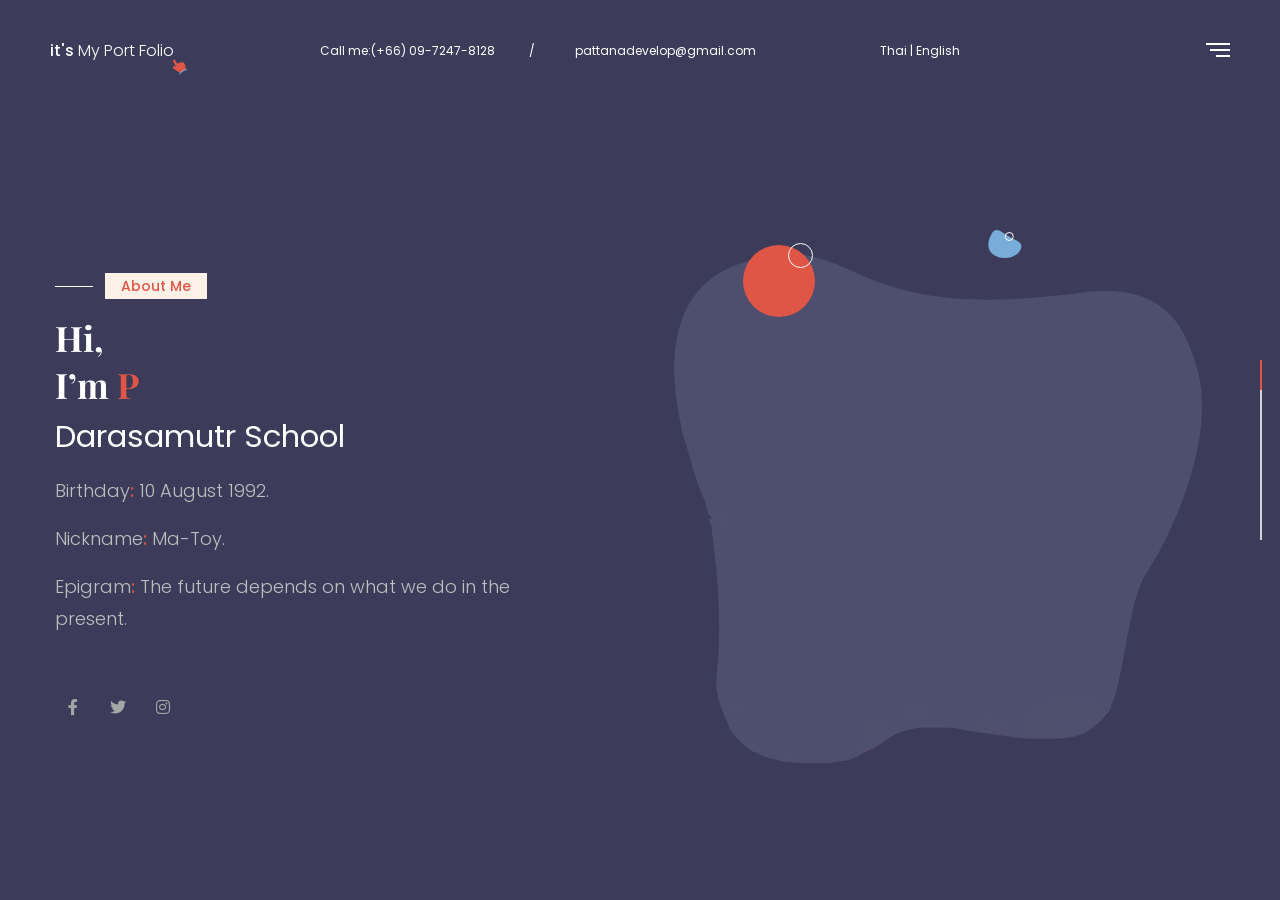
==== index-en.html @ cdcc582e "Add files via upload" ====
<!DOCTYPE html>
<html lang="en">

<head>
    <!--====== Required meta tags ======-->
    <meta charset="utf-8" />
    <meta http-equiv="x-ua-compatible" content="ie=edge" />
    <meta name="description" content="Port Folio, CV, Resume, Profiles, Portfolio" />
    <meta name="author" content="Mr.Pattana Boonthung">
    <meta name="viewport" content="width=device-width, initial-scale=1, shrink-to-fit=no" />

    <!--====== Title ======-->
    <title>It's Me - Port Folio || Home</title>
    <!--====== Favicon Icon ======-->
    <link rel="shortcut icon" href="assets/images/favicon.png" type="image/x-icon">
    <!--====== Google Fonts ======-->
    <link href="https://fonts.googleapis.com/css2?family=Playfair+Display:wght@700&family=Poppins:wght@300;400;500&display=swap" rel="stylesheet">
    <!--====== FontAwesome ======-->
    <link href="assets/css/fontawesome.5.9.0.min.css" rel="stylesheet">
    <!--====== Bootstrap ======-->
    <link href="assets/css/bootstrap-4.5.3.min.css" rel="stylesheet">
    <!--====== Spacing ======-->
    <link href="assets/css/spacing.min.css" rel="stylesheet">
    <!--====== PagePiling ======-->
    <link href="assets/css/jquery.pagepiling.css" rel="stylesheet">
    <!--====== Slick Slider ======-->
    <link href="assets/css/slick.min.css" rel="stylesheet">
    <!--====== Animate CSS ======-->
    <link href="assets/css/animate.min.css" rel="stylesheet">
    <!--====== Main css ======-->
    <link rel="stylesheet" href="assets/css/style.css">
    <!--====== Responsive css ======-->
    <link rel="stylesheet" href="assets/css/responsive.css">
</head>

<body class="body-piling dark-body">
    <div class="wrapper">
       
        <!-- Preloader -->
        <div class="preloader"></div>
        
        <header id="header" class="header">
            <div class="container-fluid">
                <div class="brand">
                    <a href="index-en.html" class="brand-name"><b>it's</b> My Port Folio</a>
                </div>

                <button class="nav-toggle-btn a-nav-toggle">
                    <span class="hamburger">
                        <span class="top-bun"></span>
                        <span class="meat"></span>
                        <span class="bottom-bun"></span>
                    </span>
                </button>
                <div class="hide-menu a-nav-toggle"></div>
                <div class="menu">
                    <div class="menu-lang">
                        <a href="index.html" class="menu-lang-item">TH.</a>
                        <a href="index-en.html" class="menu-lang-item active">ENG.</a>
                    
                    </div>
                    <div class="menu-main mt-100" id="accordion">
                        <ul id="menuMain">
                            <li data-menuanchor="About" class="active"><a href="#About">About</a></li>
                            <li data-menuanchor="Lifestyle"><a href="#Lifestyle">Lifestyle</a></li>
                            <li data-menuanchor="Skills"><a href="#Skills">Skills</a></li>
                            <li data-menuanchor="Resume"><a href="#Resume">Resume</a></li>
                            <li data-menuanchor="Portfolio"><a href="#Portfolio">Portfolio</a></li>
                            <!--<li data-menuanchor="Testimonials"><a href="#Testimonials">Testimonials</a></li>-->
                            <!--<li data-menuanchor="Weapons"><a href="#Weapons">Weapons</a></li>-->
                            <li data-menuanchor="Contact"><a href="#Contact">Contact</a></li>
                        </ul>
                    </div>
                    <div class="menu-ornament"></div>
                </div>
            </div>
        </header>
        <div id="content">
            <div class="a-pagepiling full-page">
                <div class="section pp-scrollable slide slide-about a-slide-typed" data-name="about">
                    <div class="slide-container">
                        <div class="container">
                            <div class="number-email-cv">
                                <ul class="number-email">
                                    <li>Call me:(+66) 09-7247-8128</li>
                                    <li>pattanadevelop@gmail.com</li>
                                </ul>
                                    <li><a href="index.html">Thai</a> | <a href="index-en.html">English</a></li>
                            </div>
                            <div class="row align-items-center">
                                <div class="col-lg-5">
                                    <div class="about-content pt-100 rpt-0 animate-element delay5 fadeInUp">
                                        <span class="sub-title mb-15 animate-element delay3 fadeInUp">About Me</span>
                                        <h2 class="slide-title animate-element delay5 fadeInUp">Hi,<br> I’m <span class="text-typed a-typed a-typed-about" data-text="Pattana Boonthung"></span></h2>
                                        <h3 class="animate-element delay7 fadeInUp">Darasamutr School</h3>
                                        <p class="animate-element delay8 fadeInUp">Birthday<b>:</b>  10 August 1992.</p>
                                        <p class="animate-element delay8 fadeInUp">Nickname<b>:</b>  Ma-Toy.</p>
                                        <p class="animate-element delay8 fadeInUp">Epigram<b>:</b>  The future depends on what we do in the present.</p>
                                        <div class="social-style-one mt-55 rmt-35 animate-element delay10 fadeInUp">
                                            <a href="https://www.facebook.com/sirachadevelop"><i class="fab fa-facebook-f"></i></a>
                                            <a href="https://www.twitter.com/sirachadevelop"><i class="fab fa-twitter"></i></a>
                                            <a href="https://www.instagram/sirachadevelop"><i class="fab fa-instagram"></i></a>
                                        </div>
                                    </div>
                                </div>
                                <div class="col-lg-7">
                                    <div class="about-image pt-100 rpt-50 text-lg-right">
                                        <div class="about-inner-images">
                                            <img class="animate-element delay7 fadeInUp" src="assets/images/about/about-me.png" alt="About">
                                            <img class="shape-one animate-element delay10 bounceIn" src="assets/images/about/shape-one-dark.png" alt="Shape">
                                            <img class="shape-two animate-element delay11 bounceIn" src="assets/images/about/shape-two-dark.png" alt="Shape">
                                        </div>
                                    </div>
                                </div>
                            </div>
                        </div>
                    </div>
                </div>
                <div class="section pp-scrollable slide slide-services slide-light slide-services a-slide-typed" data-name="services">
                    <div class="slide-container">
                        <div class="container">
                            <div class="row align-items-center">
                                <div class="col-lg-7">
                                    <div class="service-image animate-element delay4 fadeInUp">
                                        <span class="sub-title mb-75">Lifestyle</span>
                                        <div class="service-inner-images">
                                            <img src="assets/images/lifestyle/lifestyle-me.png" alt="Service">
                                            <img class="shape-one animate-element delay6 bounceIn" src="assets/images/lifestyle/shape-one-dark.png" alt="shape">
                                            <img class="shape-two animate-element delay8 bounceIn" src="assets/images/lifestyle/shape-two-dark.png" alt="shape">
                                        </div>
                                    </div>
                                </div>
                                <div class="col-lg-5">
                                    <div class="service-content pt-100 rpt-55 animate-element delay5 fadeInUp">
                                        <div class="section-title mb-25">
                                            <h2 class="slide-title animate-element delay5 fadeInUp">What <span class="text-typed a-typed a-typed-services" data-text="Hobby"></span> provide to my life in here.</h2>
                                        </div>
                                        <p class="animate-element delay6 fadeInUp">Favorite hobby to do on a daily basis, My Life Styles <b>simplicities.</b></p>
                                        <div class="our-services animate-element delay8 fadeInUp">
                                            <div class="service-item">
                                                <div class="icon">
                                                    <img src="assets/images/lifestyle/service-icon1.png" alt="Icon">
                                                </div>
                                                <h4>Music</h4>
                                            </div>
                                            <div class="service-item">
                                                <div class="icon">
                                                    <img src="assets/images/lifestyle/service-icon2.png" alt="Icon">
                                                </div>
                                                <h4>Facebook</h4>
                                            </div>
                                            <div class="service-item">
                                                <div class="icon">
                                                    <img src="assets/images/lifestyle/service-icon3.png" alt="Icon">
                                                </div>
                                                <h4>Youtube</h4>
                                            </div>
                                            <div class="service-item">
                                                <div class="icon">
                                                    <img src="assets/images/lifestyle/service-icon4.png" alt="Icon">
                                                </div>
                                                <h4>Swimming</h4>
                                            </div>
                                        </div>
                                    </div>
                                </div>
                            </div>
                        </div>
                    </div>
                </div>
                <div class="section pp-scrollable slide slide-skills a-slide-typed" data-name="skills">
                    <div class="slide-container">
                        <div class="container">
                           <div class="row align-items-center">
                                <div class="col-lg-5">
                                    <div class="skill-content animate-element delay5 fadeInUp">
                                        <div class="section-title mb-25">
                                            <span class="sub-title mb-45">Skills</span>
                                            <h2 class="slide-title animate-element delay5 fadeInUp">i am good at fit with few <span class="text-typed a-typed a-typed-skills" data-text="skills."></span></h2>
                                        </div>
                                        <p class="animate-element delay6 fadeInUp">All have good skills to make sure satisfied their clints, I am also specialised few <b>skills.</b></p>
                                        <div class="bar-list a-progressbar pt-5 animate-element delay9 fadeInUp">
                                            <div class="bar-item">
                                                <div class="row">
                                                    <div class="col bar-item-title">English Language</div>
                                                    <div class="col-auto text-right bar-item-value">78%</div>
                                                </div>
                                                <div class="progress">
                                                    <div class="progress-bar" role="progressbar" aria-valuenow="78" aria-valuemin="0" aria-valuemax="100"></div>
                                                </div>
                                            </div>
                                            <div class="bar-item">
                                                <div class="row">
                                                    <div class="col bar-item-title">Chinese Language</div>
                                                    <div class="col-auto text-right bar-item-value">95%</div>
                                                </div>
                                                <div class="progress">
                                                    <div class="progress-bar" role="progressbar" aria-valuenow="95" aria-valuemin="0" aria-valuemax="100"></div>
                                                </div>
                                            </div>
                                            <div class="bar-item">
                                                <div class="row">
                                                    <div class="col bar-item-title">Art & illustration</div>
                                                    <div class="col-auto text-right bar-item-value">65%</div>
                                                </div>
                                                <div class="progress">
                                                    <div class="progress-bar" role="progressbar" aria-valuenow="65" aria-valuemin="0" aria-valuemax="100"></div>
                                                </div>
                                            </div>
                                            <div class="bar-item">
                                                <div class="row">
                                                    <div class="col bar-item-title">Programing</div>
                                                    <div class="col-auto text-right bar-item-value">85%</div>
                                                </div>
                                                <div class="progress">
                                                    <div class="progress-bar" role="progressbar" aria-valuenow="85" aria-valuemin="0" aria-valuemax="100"></div>
                                                </div>
                                            </div>
                                        </div>
                                    </div>
                                </div>
                                <div class="col-lg-7">
                                    <div class="skill-image pt-55 text-lg-right animate-element delay4 fadeInUp">
                                        <div class="skill-images-inner">
                                            <img src="assets/images/skills/skills-me.png" alt="Skills">
                                            <img class="shape-one animate-element delay6 bounceIn" src="assets/images/skills/shape-one.png" alt="shape">
                                            <img class="shape-two animate-element delay8 bounceIn" src="assets/images/skills/shape-two-dark.png" alt="shape">
                                        </div>
                                    </div>
                                </div>
                            </div>
                        </div>
                    </div>
                </div>
                <div class="section pp-scrollable slide slide-resume slide-light">
                    <div class="slide-container">
                        <div class="container">
                           <div class="row align-items-center">
                                <div class="col-lg-6">
                                    <div class="educations rmb-55">
                                        <div class="section-title mb-45 animate-element delay2 fadeInUp">
                                            <span class="sub-title mb-45">qualification</span>
                                            <h2 class="slide-title animate-element delay5 fadeInUp">my education</h2>
                                        </div>
                                        <div class="edu-experi-wrap">
                                            <div class="edu-experi-item animate-element delay5 fadeInUp">
                                                <span class="years">2019-2022</span>
                                                <div class="vacancy-content">
                                                    <span class="title">Secondary School</span>
                                                    <h4 class="subject">English-Chinese Program</h4>
                                                    <h6 class="institution">Darasamutr School</h6>
                                                    <p>English communication, coversation, Gramma,  Chinese communication, Speaking.</p>
                                                </div>
                                            </div>
                                            <div class="edu-experi-item animate-element delay8 fadeInUp">
                                                <span class="years">2016-2019</span>
                                                <div class="vacancy-content">
                                                    <span class="title">Secondary School</span>
                                                    <h4 class="subject">Math-Science Program</h4>
                                                    <h6 class="institution">Darasamutr School</h6>
                                                    <p>Mathemetics Calculus, geometry, Probabilities, Physical science and biological sciences.</p>
                                                </div>
                                            </div>
                                        </div>
                                    </div>
                                </div>
                                <div class="col-lg-6">
                                    <div class="experiecnes">
                                        <div class="section-title mb-45 animate-element delay4 fadeInUp">
                                            <span class="sub-title mb-45">qualification</span>
                                            <h2 class="slide-title animate-element delay5 fadeInUp">My Education</h2>
                                        </div>
                                        <div class="edu-experi-wrap">
                                            <div class="edu-experi-item beahance animate-element delay7 fadeInUp">
                                                <span class="years">2013-2016</span>
                                                <div class="vacancy-content">
                                                    <span class="title">Kingdergarten School</span>
                                                    <h4 class="subject">Darasamutr School</h4>
                                                    <p>Life Skills Studies, Self Help, Learning and Speaking, Basic Communication, Number counting, Color classification, Balance, Basic Languages.</p>
                                                </div>
                                            </div>
                                            <div class="edu-experi-item dribbble animate-element delay10 fadeInUp">
                                                <span class="years">2010-2013</span>
                                                <div class="vacancy-content">
                                                    <span class="title">Primary School</span>
                                                    <h4 class="subject">Darasamutr School</h4>
                                                    <p>Listing, Speaking, Reading, Writing, Spelling Thai and English, Learning Forign Languages, Science, Mathematics,Social behavier.</p>
                                                </div>
                                            </div>
                                        </div>
                                    </div>
                                </div>
                            </div>
                        </div>
                    </div>
                </div>
                <div class="section pp-scrollable slide slide-portfolio a-slide-typed" data-name="portfolio">
                    <div class="slide-container">
                        <div class="container">
                           <div class="row align-items-center justify-content-between mb-25">
                                <div class="col-xl-5 col-lg-6">
                                    <div class="portfolio-content">
                                        <div class="section-title mb-35">
                                            <span class="sub-title mb-45 animate-element delay5 fadeInUp">Portfolio</span>
                                            <h2 class="slide-title animate-element delay6 fadeInUp">Some of my Creative <span class="text-typed a-typed a-typed-portfolio" data-text="acitivities."></span></h2>
                                        </div>
                                        <p class="animate-element delay7 fadeInUp">I have been Activities, training, seminars, and i have complted lot's of project <b>and much more.</b></p>
                                        <!--<a href="blog.html" class="read-more mt-45 rmt-25 animate-element delay8 fadeInUp">Explore More <i class="fas fa-long-arrow-alt-right"></i></a>-->
                                    </div>
                                </div>
                                <!--<div class="col-xl-5 col-lg-6">
                                    <div class="counter-wrap rmb-15 animate-element delay9 fadeInUp">
                                        <div class="success-box">
                                            <span class="count-text lass-than-ten" data-speed="3000" data-stop="7">0</span>
                                            <h6>Years of Experience</h6>
                                        </div>
                                        <div class="success-box">
                                            <span class="count-text plus" data-speed="3000" data-stop="120">0</span>
                                            <h6>Satisfied Clients</h6>
                                        </div>
                                    </div>
                                </div>-->
                            </div>
                            <div class="portfolio-wrap">
                                <div class="portfolio-item animate-element delay11 fadeInUp">
                                    <img src="assets/images/portfolio/portfolio_1.png" alt="Portfolio">
                                </div>
                                <div class="portfolio-item animate-element delay13 fadeInUp">
                                    <img src="assets/images/portfolio/portfolio_2.png" alt="Portfolio">
                                </div>
                                <div class="portfolio-item">
                                    <img src="assets/images/portfolio/portfolio_3.png" alt="Portfolio">
                                </div>
                                <div class="portfolio-item">
                                    <img src="assets/images/portfolio/portfolio_4.png" alt="Portfolio">
                                </div>
                            </div>
                        </div>
                    </div>
                </div>
                <!--<div class="section pp-scrollable slide slide-testimonials slide-light a-slide-typed" data-name="testimonials">
                    <div class="slide-container">
                        <div class="container">
                            <div class="row align-items-end">
                                <div class="col-lg-6">
                                    <div class="testimonial-left-image rmb-75 animate-element delay5 fadeInUp">
                                        <img src="assets/images/testimonials/testimonial-dark.png" alt="testimonials">
                                        <img class="shape-one animate-element delay8 bounceIn" src="assets/images/testimonials/shape-one-dark.png" alt="shape">
                                        <img class="shape-two animate-element delay5 zoomInLeft" src="assets/images/testimonials/shape-two.png" alt="shape">
                                    </div>
                                </div>
                                <div class="col-lg-6">
                                    <div class="testimonials-content ml-lg-auto rel">
                                        <div class="section-title mb-35">
                                            <span class="sub-title mb-45 animate-element delay6 fadeInUp">Testimonial</span>
                                            <h2 class="slide-title animate-element delay7 fadeInUp">What my happy <span class="text-typed a-typed a-typed-testimonials" data-text="client"></span> saying their services.</h2>
                                            <p class="animate-element delay7 fadeInUp">As a designer I have been working few years in this sector, and i have complted lot's of project <b><a href="#">see here.</a></b></p>
                                        </div>
                                        <div class="animate-element delay9 fadeInUp">
                                            <p>Really they guy is amazing , he saved my times and properly have completed my requirment with great effort. I appreciate to him for web & app design, he is good at fit.</p>
                                        
                                        </div>
                                        
                                    </div>
                                </div>
                            </div>
                        </div>
                    </div>
                </div> -->
                <!--<div class="section pp-scrollable slide slide-weapons a-slide-typed" data-name="weapons">
                    <div class="slide-container">
                        <div class="container">
                           <div class="row align-items-center">
                                <div class="col-lg-6">
                                    <div class="weapons-content rmb-75 animate-element delay5 fadeInUp">
                                        <div class="section-title mb-35">
                                            <span class="sub-title mb-45">Weapons</span>
                                            <h2 class="slide-title animate-element delay5 fadeInUp">My <span class="text-typed a-typed a-typed-weapons" data-text="favorite tools"></span> which i Used Everyday in my life.</h2>
                                        </div>
                                        <p class="animate-element delay6 fadeInUp">I always loved those software that I use in my work, because I am very good at these, these are the main tools of my design  career those are help me for make sure my Clients satisfication.</p>
                                        <a href="#About" class="read-more mt-15 animate-element delay8 fadeInUp">Lets See My Work Process <i class="fas fa-long-arrow-alt-right"></i></a>
                                    </div>
                                </div>
                                <div class="col-lg-6">
                                    <div class="weapons-images">
                                        <div class="weapons-item one animate-element delay11 bounceIn">
                                            <img src="assets/images/weapons/figma.png" alt="Figma">
                                        </div>
                                        <div class="weapons-item two animate-element delay5 fadeInDown">
                                            <img src="assets/images/weapons/xd.png" alt="XD">
                                        </div>
                                        <div class="weapons-item three animate-element delay6 fadeInUp">
                                            <img src="assets/images/weapons/linkedin.png" alt="linkedin">
                                        </div>
                                        <div class="weapons-item four animate-element delay7 fadeInLeft">
                                            <img src="assets/images/weapons/sketch.png" alt="sketch">
                                        </div>
                                        <div class="weapons-item five animate-element delay8 fadeInRight">
                                            <img src="assets/images/weapons/google.png" alt="google">
                                        </div>
                                        <div class="weapons-item six animate-element delay9 fadeInLeft">
                                            <img src="assets/images/weapons/dribbble.png" alt="dribbble">
                                        </div>
                                        <div class="weapons-item seven animate-element delay10 fadeInUp">
                                            <img src="assets/images/weapons/skype.png" alt="skype">
                                        </div>
                                        <div class="weapons-item eight animate-element delay5 fadeInRight">
                                            <img src="assets/images/weapons/slack.png" alt="slack">
                                        <div class="weapons-item eight animate-element delay6 fadeInRight">
                                            <img src="assets/images/weapons/psd.jpg" alt="slack">
                                        </div>
                                    </div>
                                </div>
                            </div>
                        </div>
                    </div>
                </div>-->
                <div class="section pp-scrollable slide slide-contact slide-light">
                    <div class="slide-container">
                        <div class="container">
                           <!--<div class="contact-wrap mb-185 rmb-95">
                               <div class="row align-items-end">
                                    <div class="col-lg-7">
                                        <div class="contact-content">
                                            <div class="section-title mb-55">
                                               <span class="sub-title mb-55 animate-element delay5 fadeInUp">contact me</span>
                                                <h2 class="slide-title animate-element delay6 fadeInUp">Estimate your project? Let me know here.</h2>
                                            </div>
                                            <form action="#" class="contact-form animate-element delay8 fadeInUp">
                                                <div class="form-group">
                                                    <input type="text" id="name" name="name" class="form-control" placeholder="What's your name?" required>
                                                </div>
                                                <div class="form-group">
                                                    <input type="email" id="email" name="email" class="form-control" placeholder="Your email" required>
                                                </div>
                                                <div class="form-group">
                                                    <textarea name="message" id="message" rows="1" class="form-control" placeholder="Tell me about your project" required></textarea>
                                                </div>
                                                <button type="submit"><i class="fas fa-paper-plane"></i></button>
                                            </form>
                                        </div>
                                    </div>
                                    <div class="col-lg-5">
                                        <div class="contact-image animate-element text-center delay7 fadeInLeft">
                                            <img src="assets/images/contact/contact.png" alt="Contact">
                                        </div>
                                    </div>
                                </div>
                           </div>-->
                           <div class="footer-contact text-center mb-35">
                               <div class="section-title mb-30 animate-element delay8 fadeInUp">
                                   <h2>Stay Connected</h2>
                               </div>
                               <span class="country list-inline-item animate-element delay9 fadeInUp">Si Racha, Chonburi</span>
                               <h3 class="animate-element delay6 fadeInUp">pattanadevelop@gmail.com</h3>
                               <h4 class="number list-inline-item animate-element delay10 fadeInUp">(+66) 09-7247-8128</h4>
                               <!--<div class="social-style-two mt-25 animate-element delay11 fadeInUp">
                                    <a href="#"><img src="assets/images/contact/social-dribbble.png" alt="Social"></a>
                                    <a href="#"><img src="assets/images/contact/social-behance.png" alt="Social"></a>
                                    <a href="#"><img src="assets/images/contact/social-instagram.png" alt="Social"></a>
                                </div>-->
                           </div>
                        </div>
                        <div class="footer-bottom-girl animate-element delay12 zoomIn">
                           <img src="assets/images/contact/contact.png" alt="Footer Contact">
                       </div>
                        <div class="footer-bottom-shape">
                            <img src="assets/images/contact/footer-bottom-shape.png" alt="Shape">
                        </div>
                    </div>
                </div>
            </div>
        </div>
        <div class="container-fliuid">
            <div class="progress-nav">
                <ul id="menu">
                    <li data-menuanchor="About" class="active"></li>
                    <li data-menuanchor="Lifestyle"></li>
                    <li data-menuanchor="Skills"></li>
                    <li data-menuanchor="Resume"></li>
                    <li data-menuanchor="Portfolio"></li>
                    <!--<li data-menuanchor="Testimonials"></li>-->
                    <!--<li data-menuanchor="Weapons"></li>-->
                    <li data-menuanchor="Contact"></li>
                </ul>
            </div>
        </div>
    </div>
    
    <!--====== Jquery ======-->
    <script src="assets/js/jquery-3.6.0.min.js"></script>
    <!--====== Bootstrap ======-->
    <script src="assets/js/bootstrap.4.5.3.min.js"></script>
    <!--====== PagePiling ======-->
    <script src="assets/js/jquery.pagepiling.min.js"></script>
    <!--====== Jquery Viewport ======-->
    <script src="assets/js/jquery.viewport.js"></script>
    <!--====== SmoothScroll ======-->
    <script src="assets/js/smoothscroll.js"></script>
    <!--====== Popper ======-->
    <script src="assets/js/popper.min.js"></script>
    <!--====== Slick Slider ======-->
    <script src="assets/js/slick.min.js"></script>
    <!--====== Typed ======-->
    <script src="assets/js/typed.min.js"></script>
    <!--====== Main JS ======-->
    <script src="assets/js/script.js"></script>
</body>

</html>
---- assets/css/spacing.min.css ----
/****************************************************** */
/****************  Padding Margin Spacing ************* */
/****************************************************** */
.p-5{padding:5px!important}.p-10{padding:10px}.p-15{padding:15px}.p-20{padding:20px}.p-25{padding:25px}.p-30{padding:30px}.p-35{padding:35px}.p-40{padding:40px}.p-45{padding:45px}.p-50{padding:50px}.p-55{padding:55px}.p-60{padding:60px}.p-65{padding:65px}.p-70{padding:70px}.p-75{padding:75px}.p-80{padding:80px}.p-85{padding:85px}.p-90{padding:90px}.p-95{padding:95px}.p-100{padding:100px}.p-105{padding:105px}.p-110{padding:110px}.p-115{padding:115px}.p-120{padding:120px}.p-125{padding:125px}.p-130{padding:130px}.p-135{padding:135px}.p-140{padding:140px}.p-145{padding:145px}.p-150{padding:150px}.p-155{padding:155px}.p-160{padding:160px}.p-165{padding:165px}.p-170{padding:170px}.p-175{padding:175px}.p-180{padding:180px}.p-185{padding:185px}.p-190{padding:190px}.p-195{padding:195px}.p-200{padding:200px}.p-205{padding:205px}.p-210{padding:210px}.p-215{padding:215px}.p-220{padding:220px}.p-225{padding:225px}.p-230{padding:230px}.p-235{padding:235px}.p-240{padding:240px}.p-245{padding:245px}.p-250{padding:250px}.pt-5,.py-5{padding-top:5px!important}.pt-10,.py-10{padding-top:10px}.pt-15,.py-15{padding-top:15px}.pt-20,.py-20{padding-top:20px}.pt-25,.py-25{padding-top:25px}.pt-30,.py-30{padding-top:30px}.pt-35,.py-35{padding-top:35px}.pt-40,.py-40{padding-top:40px}.pt-45,.py-45{padding-top:45px}.pt-50,.py-50{padding-top:50px}.pt-55,.py-55{padding-top:55px}.pt-60,.py-60{padding-top:60px}.pt-65,.py-65{padding-top:65px}.pt-70,.py-70{padding-top:70px}.pt-75,.py-75{padding-top:75px}.pt-80,.py-80{padding-top:80px}.pt-85,.py-85{padding-top:85px}.pt-90,.py-90{padding-top:90px}.pt-95,.py-95{padding-top:95px}.pt-100,.py-100{padding-top:100px}.pt-105,.py-105{padding-top:105px}.pt-110,.py-110{padding-top:110px}.pt-115,.py-115{padding-top:115px}.pt-120,.py-120{padding-top:120px}.pt-125,.py-125{padding-top:125px}.pt-130,.py-130{padding-top:130px}.pt-135,.py-135{padding-top:135px}.pt-140,.py-140{padding-top:140px}.pt-145,.py-145{padding-top:145px}.pt-150,.py-150{padding-top:150px}.pt-155,.py-155{padding-top:155px}.pt-160,.py-160{padding-top:160px}.pt-165,.py-165{padding-top:165px}.pt-170,.py-170{padding-top:170px}.pt-175,.py-175{padding-top:175px}.pt-180,.py-180{padding-top:180px}.pt-185,.py-185{padding-top:185px}.pt-190,.py-190{padding-top:190px}.pt-195,.py-195{padding-top:195px}.pt-200,.py-200{padding-top:200px}.pt-205,.py-205{padding-top:205px}.pt-210,.py-210{padding-top:210px}.pt-215,.py-215{padding-top:215px}.pt-220,.py-220{padding-top:220px}.pt-225,.py-225{padding-top:225px}.pt-230,.py-230{padding-top:230px}.pt-235,.py-235{padding-top:235px}.pt-240,.py-240{padding-top:240px}.pt-245,.py-245{padding-top:245px}.pt-250,.py-250{padding-top:250px}.pb-5,.py-5{padding-bottom:5px!important}.pb-10,.py-10{padding-bottom:10px}.pb-15,.py-15{padding-bottom:15px}.pb-20,.py-20{padding-bottom:20px}.pb-25,.py-25{padding-bottom:25px}.pb-30,.py-30{padding-bottom:30px}.pb-35,.py-35{padding-bottom:35px}.pb-40,.py-40{padding-bottom:40px}.pb-45,.py-45{padding-bottom:45px}.pb-50,.py-50{padding-bottom:50px}.pb-55,.py-55{padding-bottom:55px}.pb-60,.py-60{padding-bottom:60px}.pb-65,.py-65{padding-bottom:65px}.pb-70,.py-70{padding-bottom:70px}.pb-75,.py-75{padding-bottom:75px}.pb-80,.py-80{padding-bottom:80px}.pb-85,.py-85{padding-bottom:85px}.pb-90,.py-90{padding-bottom:90px}.pb-95,.py-95{padding-bottom:95px}.pb-100,.py-100{padding-bottom:100px}.pb-105,.py-105{padding-bottom:105px}.pb-110,.py-110{padding-bottom:110px}.pb-115,.py-115{padding-bottom:115px}.pb-120,.py-120{padding-bottom:120px}.pb-125,.py-125{padding-bottom:125px}.pb-130,.py-130{padding-bottom:130px}.pb-135,.py-135{padding-bottom:135px}.pb-140,.py-140{padding-bottom:140px}.pb-145,.py-145{padding-bottom:145px}.pb-150,.py-150{padding-bottom:150px}.pb-155,.py-155{padding-bottom:155px}.pb-160,.py-160{padding-bottom:160px}.pb-165,.py-165{padding-bottom:165px}.pb-170,.py-170{padding-bottom:170px}.pb-175,.py-175{padding-bottom:175px}.pb-180,.py-180{padding-bottom:180px}.pb-185,.py-185{padding-bottom:185px}.pb-190,.py-190{padding-bottom:190px}.pb-195,.py-195{padding-bottom:195px}.pb-200,.py-200{padding-bottom:200px}.pb-205,.py-205{padding-bottom:205px}.pb-210,.py-210{padding-bottom:210px}.pb-215,.py-215{padding-bottom:215px}.pb-220,.py-220{padding-bottom:220px}.pb-225,.py-225{padding-bottom:225px}.pb-230,.py-230{padding-bottom:230px}.pb-235,.py-235{padding-bottom:235px}.pb-240,.py-240{padding-bottom:240px}.pb-245,.py-245{padding-bottom:245px}.pb-250,.py-250{padding-bottom:250px}.m-5{margin:5px!important}.m-10{margin:10px}.m-15{margin:15px}.m-20{margin:20px}.m-25{margin:25px}.m-30{margin:30px}.m-35{margin:35px}.m-40{margin:40px}.m-45{margin:45px}.m-50{margin:50px}.m-55{margin:55px}.m-60{margin:60px}.m-65{margin:65px}.m-70{margin:70px}.m-75{margin:75px}.m-80{margin:80px}.m-85{margin:85px}.m-90{margin:90px}.m-95{margin:95px}.m-100{margin:100px}.m-105{margin:105px}.m-110{margin:110px}.m-115{margin:115px}.m-120{margin:120px}.m-125{margin:125px}.m-130{margin:130px}.m-135{margin:135px}.m-140{margin:140px}.m-145{margin:145px}.m-150{margin:150px}.m-155{margin:155px}.m-160{margin:160px}.m-165{margin:165px}.m-170{margin:170px}.m-175{margin:175px}.m-180{margin:180px}.m-185{margin:185px}.m-190{margin:190px}.m-195{margin:195px}.m-200{margin:200px}.m-205{margin:205px}.m-210{margin:210px}.m-215{margin:215px}.m-220{margin:220px}.m-225{margin:225px}.m-230{margin:230px}.m-235{margin:235px}.m-240{margin:240px}.m-245{margin:245px}.m-250{margin:250px}.mt-5,.my-5{margin-top:5px!important}.mt-10,.my-10{margin-top:10px}.mt-15,.my-15{margin-top:15px}.mt-20,.my-20{margin-top:20px}.mt-25,.my-25{margin-top:25px}.mt-30,.my-30{margin-top:30px}.mt-35,.my-35{margin-top:35px}.mt-40,.my-40{margin-top:40px}.mt-45,.my-45{margin-top:45px}.mt-50,.my-50{margin-top:50px}.mt-55,.my-55{margin-top:55px}.mt-60,.my-60{margin-top:60px}.mt-65,.my-65{margin-top:65px}.mt-70,.my-70{margin-top:70px}.mt-75,.my-75{margin-top:75px}.mt-80,.my-80{margin-top:80px}.mt-85,.my-85{margin-top:85px}.mt-90,.my-90{margin-top:90px}.mt-95,.my-95{margin-top:95px}.mt-100,.my-100{margin-top:100px}.mt-105,.my-105{margin-top:105px}.mt-110,.my-110{margin-top:110px}.mt-115,.my-115{margin-top:115px}.mt-120,.my-120{margin-top:120px}.mt-125,.my-125{margin-top:125px}.mt-130,.my-130{margin-top:130px}.mt-135,.my-135{margin-top:135px}.mt-140,.my-140{margin-top:140px}.mt-145,.my-145{margin-top:145px}.mt-150,.my-150{margin-top:150px}.mt-155,.my-155{margin-top:155px}.mt-160,.my-160{margin-top:160px}.mt-165,.my-165{margin-top:165px}.mt-170,.my-170{margin-top:170px}.mt-175,.my-175{margin-top:175px}.mt-180,.my-180{margin-top:180px}.mt-185,.my-185{margin-top:185px}.mt-190,.my-190{margin-top:190px}.mt-195,.my-195{margin-top:195px}.mt-200,.my-200{margin-top:200px}.mt-205,.my-205{margin-top:205px}.mt-210,.my-210{margin-top:210px}.mt-215,.my-215{margin-top:215px}.mt-220,.my-220{margin-top:220px}.mt-225,.my-225{margin-top:225px}.mt-230,.my-230{margin-top:230px}.mt-235,.my-235{margin-top:235px}.mt-240,.my-240{margin-top:240px}.mt-245,.my-245{margin-top:245px}.mt-250,.my-250{margin-top:250px}.mb-5,.my-5{margin-bottom:5px!important}.mb-10,.my-10{margin-bottom:10px}.mb-15,.my-15{margin-bottom:15px}.mb-20,.my-20{margin-bottom:20px}.mb-25,.my-25{margin-bottom:25px}.mb-30,.my-30{margin-bottom:30px}.mb-35,.my-35{margin-bottom:35px}.mb-40,.my-40{margin-bottom:40px}.mb-45,.my-45{margin-bottom:45px}.mb-50,.my-50{margin-bottom:50px}.mb-55,.my-55{margin-bottom:55px}.mb-60,.my-60{margin-bottom:60px}.mb-65,.my-65{margin-bottom:65px}.mb-70,.my-70{margin-bottom:70px}.mb-75,.my-75{margin-bottom:75px}.mb-80,.my-80{margin-bottom:80px}.mb-85,.my-85{margin-bottom:85px}.mb-90,.my-90{margin-bottom:90px}.mb-95,.my-95{margin-bottom:95px}.mb-100,.my-100{margin-bottom:100px}.mb-105,.my-105{margin-bottom:105px}.mb-110,.my-110{margin-bottom:110px}.mb-115,.my-115{margin-bottom:115px}.mb-120,.my-120{margin-bottom:120px}.mb-125,.my-125{margin-bottom:125px}.mb-130,.my-130{margin-bottom:130px}.mb-135,.my-135{margin-bottom:135px}.mb-140,.my-140{margin-bottom:140px}.mb-145,.my-145{margin-bottom:145px}.mb-150,.my-150{margin-bottom:150px}.mb-155,.my-155{margin-bottom:155px}.mb-160,.my-160{margin-bottom:160px}.mb-165,.my-165{margin-bottom:165px}.mb-170,.my-170{margin-bottom:170px}.mb-175,.my-175{margin-bottom:175px}.mb-180,.my-180{margin-bottom:180px}.mb-185,.my-185{margin-bottom:185px}.mb-190,.my-190{margin-bottom:190px}.mb-195,.my-195{margin-bottom:195px}.mb-200,.my-200{margin-bottom:200px}.mb-205,.my-205{margin-bottom:205px}.mb-210,.my-210{margin-bottom:210px}.mb-215,.my-215{margin-bottom:215px}.mb-220,.my-220{margin-bottom:220px}.mb-225,.my-225{margin-bottom:225px}.mb-230,.my-230{margin-bottom:230px}.mb-235,.my-235{margin-bottom:235px}.mb-240,.my-240{margin-bottom:240px}.mb-245,.my-245{margin-bottom:245px}.mb-250,.my-250{margin-bottom:250px}
/****************************************************** */
/*********** Responsive Padding Margin Spacing ******** */
/****************************************************** */
@media only screen and (max-width:991px){.rp-0{padding:0!important}.rp-5{padding:5px!important}.rp-10{padding:10px}.rp-15{padding:15px}.rp-20{padding:20px}.rp-25{padding:25px}.rp-30{padding:30px}.rp-35{padding:35px}.rp-40{padding:40px}.rp-45{padding:45px}.rp-50{padding:50px}.rp-55{padding:55px}.rp-60{padding:60px}.rp-65{padding:65px}.rp-70{padding:70px}.rp-75{padding:75px}.rp-80{padding:80px}.rp-85{padding:85px}.rp-90{padding:90px}.rp-95{padding:95px}.rp-100{padding:100px}.rp-105{padding:105px}.rp-110{padding:110px}.rp-115{padding:115px}.rp-120{padding:120px}.rp-125{padding:125px}.rp-130{padding:130px}.rp-135{padding:135px}.rp-140{padding:140px}.rp-145{padding:145px}.rp-150{padding:150px}.rpt-0,.rpy-0{padding-top:0!important}.rpt-5,.rpy-5{padding-top:5px!important}.rpt-10,.rpy-10{padding-top:10px}.rpt-15,.rpy-15{padding-top:15px}.rpt-20,.rpy-20{padding-top:20px}.rpt-25,.rpy-25{padding-top:25px}.rpt-30,.rpy-30{padding-top:30px}.rpt-35,.rpy-35{padding-top:35px}.rpt-40,.rpy-40{padding-top:40px}.rpt-45,.rpy-45{padding-top:45px}.rpt-50,.rpy-50{padding-top:50px}.rpt-55,.rpy-55{padding-top:55px}.rpt-60,.rpy-60{padding-top:60px}.rpt-65,.rpy-65{padding-top:65px}.rpt-70,.rpy-70{padding-top:70px}.rpt-75,.rpy-75{padding-top:75px}.rpt-80,.rpy-80{padding-top:80px}.rpt-85,.rpy-85{padding-top:85px}.rpt-90,.rpy-90{padding-top:90px}.rpt-95,.rpy-95{padding-top:95px}.rpt-100,.rpy-100{padding-top:100px}.rpt-105,.rpy-105{padding-top:105px}.rpt-110,.rpy-110{padding-top:110px}.rpt-115,.rpy-115{padding-top:115px}.rpt-120,.rpy-120{padding-top:120px}.rpt-125,.rpy-125{padding-top:125px}.rpt-130,.rpy-130{padding-top:130px}.rpt-135,.rpy-135{padding-top:135px}.rpt-140,.rpy-140{padding-top:140px}.rpt-145,.rpy-145{padding-top:145px}.rpt-150,.rpy-150{padding-top:150px}.rpb-0,.rpy-0{padding-bottom:0!important}.rpb-5,.rpy-5{padding-bottom:5px!important}.rpb-10,.rpy-10{padding-bottom:10px}.rpb-15,.rpy-15{padding-bottom:15px}.rpb-20,.rpy-20{padding-bottom:20px}.rpb-25,.rpy-25{padding-bottom:25px}.rpb-30,.rpy-30{padding-bottom:30px}.rpb-35,.rpy-35{padding-bottom:35px}.rpb-40,.rpy-40{padding-bottom:40px}.rpb-45,.rpy-45{padding-bottom:45px}.rpb-50,.rpy-50{padding-bottom:50px}.rpb-55,.rpy-55{padding-bottom:55px}.rpb-60,.rpy-60{padding-bottom:60px}.rpb-65,.rpy-65{padding-bottom:65px}.rpb-70,.rpy-70{padding-bottom:70px}.rpb-75,.rpy-75{padding-bottom:75px}.rpb-80,.rpy-80{padding-bottom:80px}.rpb-85,.rpy-85{padding-bottom:85px}.rpb-90,.rpy-90{padding-bottom:90px}.rpb-95,.rpy-95{padding-bottom:95px}.rpb-100,.rpy-100{padding-bottom:100px}.rpb-105,.rpy-105{padding-bottom:105px}.rpb-110,.rpy-110{padding-bottom:110px}.rpb-115,.rpy-115{padding-bottom:115px}.rpb-120,.rpy-120{padding-bottom:120px}.rpb-125,.rpy-125{padding-bottom:125px}.rpb-130,.rpy-130{padding-bottom:130px}.rpb-135,.rpy-135{padding-bottom:135px}.rpb-140,.rpy-140{padding-bottom:140px}.rpb-145,.rpy-145{padding-bottom:145px}.rpb-150,.rpy-150{padding-bottom:150px}.rm-0{margin:0!important}.rm-5{margin:5px!important}.rm-10{margin:10px}.rm-15{margin:15px}.rm-20{margin:20px}.rm-25{margin:25px}.rm-30{margin:30px}.rm-35{margin:35px}.rm-40{margin:40px}.rm-45{margin:45px}.rm-50{margin:50px}.rm-55{margin:55px}.rm-60{margin:60px}.rm-65{margin:65px}.rm-70{margin:70px}.rm-75{margin:75px}.rm-80{margin:80px}.rm-85{margin:85px}.rm-90{margin:90px}.rm-95{margin:95px}.rm-100{margin:100px}.rm-105{margin:105px}.rm-110{margin:110px}.rm-115{margin:115px}.rm-120{margin:120px}.rm-125{margin:125px}.rm-130{margin:130px}.rm-135{margin:135px}.rm-140{margin:140px}.rm-145{margin:145px}.rm-150{margin:150px}.rmt-0,.rmy-0{margin-top:0!important}.rmt-5,.rmy-5{margin-top:5px!important}.rmt-10,.rmy-10{margin-top:10px}.rmt-15,.rmy-15{margin-top:15px}.rmt-20,.rmy-20{margin-top:20px}.rmt-25,.rmy-25{margin-top:25px}.rmt-30,.rmy-30{margin-top:30px}.rmt-35,.rmy-35{margin-top:35px}.rmt-40,.rmy-40{margin-top:40px}.rmt-45,.rmy-45{margin-top:45px}.rmt-50,.rmy-50{margin-top:50px}.rmt-55,.rmy-55{margin-top:55px}.rmt-60,.rmy-60{margin-top:60px}.rmt-65,.rmy-65{margin-top:65px}.rmt-70,.rmy-70{margin-top:70px}.rmt-75,.rmy-75{margin-top:75px}.rmt-80,.rmy-80{margin-top:80px}.rmt-85,.rmy-85{margin-top:85px}.rmt-90,.rmy-90{margin-top:90px}.rmt-95,.rmy-95{margin-top:95px}.rmt-100,.rmy-100{margin-top:100px}.rmt-105,.rmy-105{margin-top:105px}.rmt-110,.rmy-110{margin-top:110px}.rmt-115,.rmy-115{margin-top:115px}.rmt-120,.rmy-120{margin-top:120px}.rmt-125,.rmy-125{margin-top:125px}.rmt-130,.rmy-130{margin-top:130px}.rmt-135,.rmy-135{margin-top:135px}.rmt-140,.rmy-140{margin-top:140px}.rmt-145,.rmy-145{margin-top:145px}.rmt-150,.rmy-150{margin-top:150px}.rmb-0,.rmy-0{margin-bottom:0!important}.rmb-5,.rmy-5{margin-bottom:5px!important}.rmb-10,.rmy-10{margin-bottom:10px}.rmb-15,.rmy-15{margin-bottom:15px}.rmb-20,.rmy-20{margin-bottom:20px}.rmb-25,.rmy-25{margin-bottom:25px}.rmb-30,.rmy-30{margin-bottom:30px}.rmb-35,.rmy-35{margin-bottom:35px}.rmb-40,.rmy-40{margin-bottom:40px}.rmb-45,.rmy-45{margin-bottom:45px}.rmb-50,.rmy-50{margin-bottom:50px}.rmb-55,.rmy-55{margin-bottom:55px}.rmb-60,.rmy-60{margin-bottom:60px}.rmb-65,.rmy-65{margin-bottom:65px}.rmb-70,.rmy-70{margin-bottom:70px}.rmb-75,.rmy-75{margin-bottom:75px}.rmb-80,.rmy-80{margin-bottom:80px}.rmb-85,.rmy-85{margin-bottom:85px}.rmb-90,.rmy-90{margin-bottom:90px}.rmb-95,.rmy-95{margin-bottom:95px}.rmb-100,.rmy-100{margin-bottom:100px}.rmb-105,.rmy-105{margin-bottom:105px}.rmb-110,.rmy-110{margin-bottom:110px}.rmb-115,.rmy-115{margin-bottom:115px}.rmb-120,.rmy-120{margin-bottom:120px}.rmb-125,.rmy-125{margin-bottom:125px}.rmb-130,.rmy-130{margin-bottom:130px}.rmb-135,.rmy-135{margin-bottom:135px}.rmb-140,.rmy-140{margin-bottom:140px}.rmb-145,.rmy-145{margin-bottom:145px}.rmb-150,.rmy-150{margin-bottom:150px}}
---- assets/css/style.css ----
@charset "UTF-8";
/*-----------------------------------------------------------------------------------
    Template Name: It's Me - HTML Template
    Template URI: https://webtend.net/demo/html/itsme/
    Author: WebTend
    Author URI:  https://webtend.net/
    Version: 1.0

    Note: This is Main Style CSS File.
-----------------------------------------------------------------------------------
	CSS INDEX
	===================
    01. Default CSS
    02. Common Class
    03. Mian Header
    04. About Section
    05. Services Section
    06. Skills Section
    07. Resume Section
    08. Portfolio Section
    09. Testimonial Section
    10. Weapons Section
    11. Contact Section
    12. Page Banner
    13. Blog Page
    14. Sidebar Widgets
    15. Main Footer
    16. Dark Version
    17. Landing Preview
-----------------------------------------------------------------------------------*/

/****************************************************** */
/******************** 01. Default CSS ***************** */
/****************************************************** */
* {
    margin: 0;
    padding: 0;
    border: none;
    outline: none;
    -webkit-box-shadow: none;
    box-shadow: none;
}

:root {
    scroll-behavior: auto;
    --base-color: #A3A5A7;
    --heading-color: #1D2043;
    --primary-color: #DF5646;
    --light-color: #FAFAFA;
    --base-font: 'Poppins', sans-serif;
    --heading-font: 'Playfair Display', serif;
}

body {
    color: var(--base-color);
    font-size: 16px;
    font-weight: 300;
    line-height: 32px;
    font-family: var(--base-font);
}

a {
    color: var(--base-color);
    cursor: pointer;
    outline: none;
    -webkit-transition: 0.5s;
    transition: 0.5s;
    text-decoration: none;
}

a:focus,
a:visited {
    text-decoration: none;
    outline: none;
}

a:hover {
    text-decoration: none;
    color: var(--primary-color);
}

h1,
h2 {
    font-weight: 700;
    font-family: var(--heading-font);
}

h1,
h2,
h3,
h4,
h5,
h6,
h1 a,
h2 a,
h3 a,
h4 a,
h5 a,
h6 a {
    color: var(--heading-color);
}

::selection {
    background-color: #fcf1e7;
    color: #1f2044;
    text-shadow: none
}

-webkit-::selection {
    background-color: #fcf1e7;
    color: #1f2044;
    text-shadow: none
}

::-moz-selection {
    background-color: #fcf1e7;
    color: #1f2044;
    text-shadow: none
}

::-webkit-scrollbar {
    width: 5px;
    height: 5px
}

::-webkit-scrollbar-thumb {
    cursor: pointer;
    background: #2e2e2e
}

h1 {
    font-size: 68px;
}

h2 {
    font-size: 35px;
    line-height: 1.35;
}

h3 {
    font-size: 25px;
}

h4 {
    font-size: 20px;
    font-weight: 500;
}

h5 {
    font-size: 18px;
}

h6 {
    font-size: 16px;
}

ul,
li {
    list-style: none;
    padding: 0;
    margin: 0;
}

img {
    max-width: 100%;
    display: inline-block;
}

header:after,
section:after,
footer:after {
    display: block;
    clear: both;
    content: "";
}

/****************************************************** */
/****************** 02. Common Class ****************** */
/****************************************************** */
/** Section Title */
.section-title h2 {
    text-transform: capitalize;
}

.sub-title {
    line-height: 1;
    font-size: 14px;
    font-weight: 500;
    padding: 6px 16px;
    margin-left: 50px;
    position: relative;
    background: #FBF1E7;
    display: inline-block;
    text-transform: capitalize;
    color: var(--primary-color);
}

.sub-title:before {
    content: '';
    height: 1px;
    width: 38px;
    left: -50px;
    top: 50%;
    position: absolute;
    background: #707070;
}

.text-typed {
    color: var(--primary-color);
}

/** Button styles */
.theme-btn, a.theme-btn {
    z-index: 1;
    color: white;
    font-size: 14px;
    cursor: pointer;
    font-weight: 500;
    transition: 0.5s;
    position: relative;
    text-align: center;
    padding: 10px 22px;
    border-radius: 15px;
    align-items: center;
    display: inline-flex;
    justify-content: center;
    text-transform: capitalize;
    background: var(--primary-color);
    box-shadow: 0 16px 16px rgba(116, 113, 113, 0.16);
}

.theme-btn:before,
a.theme-btn:before {
    content: '';
    width: 44px;
    z-index: -1;
    left: 5px;
    opacity: 0.2;
    transition: 0.75s;
    background: white;
    position: absolute;
    border-radius: 10px;
    height: calc(100% - 10px);
}

.theme-btn i,
a.theme-btn i {
    font-size: 16px;
    transition: 0.5s;
    margin-left: 40px;
}

.theme-btn:hover:before,
a.theme-btn:hover:before {
    left: calc(100% - 49px);
}

.theme-btn:hover i,
a.theme-btn:hover i {
    margin-left: 45px;
    margin-right: -3px;
}

/* Read More Btn */
.read-more {
    font-weight: 500;
    align-items: center;
    display: inline-flex;
    text-decoration: underline;
    color: var(--primary-color);
}

.read-more i {
    font-size: 13px;
    transition: 0.5s;
    margin-left: 20px;
}

.read-more:hover i {
    margin-left: 25px;
}

/*social link style One */
.social-style-one {
    display: flex;
}

.social-style-one a {
    height: 35px;
    width: 35px;
    line-height: 35px;
    background: white;
    border-radius: 5px;
    text-align: center;
    margin: 0 10px 5px 0;
}

.social-style-one a:last-child {
    margin-right: 0;
}

.social-style-one a:hover {
    box-shadow: 0 3px 6px rgba(149, 149, 149, 0.16);
}

/* List Style one */
.list-style-one li {
    font-weight: 600;
    font-size: 18px;
    display: flex;
}

.list-style-one li:before {
    content: "\f00c";
    font-size: 12px;
    height: 25px;
    width: 25px;
    flex: none;
    line-height: 25px;
    border-radius: 50%;
    text-align: center;
    background: #f3f1fe;
    margin: 5px 12px 0 0;
    color: var(--primary-color);
    font-family: 'Font Awesome 5 Free'
}

.list-style-one li:not(:last-child) {
    margin-bottom: 15px;
}

/*** Preloader style ** */
.preloader {
    position: fixed;
    left: 0;
    top: 0;
    width: 100%;
    height: 100%;
    z-index: 9999999;
    background-color: #FFFFFF;
    background-position: center center;
    background-repeat: no-repeat;
    background-image: url(../images/preloader.gif);
}

@-webkit-keyframes fadeInUp {
    from {
        opacity: 0;
        -webkit-transform: translate3d(0, 100px, 0);
        transform: translate3d(0, 100px, 0)
    }

    to {
        opacity: 1;
        -webkit-transform: translate3d(0, 0, 0);
        transform: translate3d(0, 0, 0)
    }
}

@keyframes fadeInUp {
    from {
        opacity: 0;
        -webkit-transform: translate3d(0, 100px, 0);
        transform: translate3d(0, 100px, 0)
    }

    to {
        opacity: 1;
        -webkit-transform: translate3d(0, 0, 0);
        transform: translate3d(0, 0, 0)
    }
}

@-webkit-keyframes bouncedelay {

    0%,
    80%,
    100% {
        -webkit-transform: scale(0)
    }

    40% {
        -webkit-transform: scale(1)
    }
}

@keyframes bouncedelay {

    0%,
    80%,
    100% {
        -webkit-transform: scale(0);
        transform: scale(0)
    }

    40% {
        transform: scale(1);
        -webkit-transform: scale(1)
    }
}


.wrapper {
    display: flex;
    flex-direction: column;
    min-height: 100%;
}

.wrapper #content {
    flex: 1 0 auto;
    display: flex;
    flex-wrap: wrap;
}

.full-page {
    width: 100%;
    min-height: 100%;
    overflow-x: hidden;
    overflow-y: auto;
}

.section {
    min-height: 100%;
}

#pp-nav {
    display: none;
}

.progress-nav {
    position: fixed;
    width: 2px;
    top: 50%;
    right: 60px;
    z-index: 9;
    transform: translate(0, -50%)
}

.progress-nav ul {
    margin: 0;
    padding: 0;
    list-style: none
}

.progress-nav li {
    width: 2px;
    height: 30px;
    overflow: hidden;
    position: relative;
    background: var(--primary-color);
    transition: background .5s ease-in-out;
}

.progress-nav li:before {
    display: block;
    height: 100%;
    content: "";
    width: 2px;
    left: 0;
    top: 0;
    position: absolute;
    background: var(--primary-color);
}

.progress-nav li.active:before {
    animation: navHeight .5s ease-in-out forwards;
}

@-webkit-keyframes navHeight {
    0% {
        height: 0;
    }

    100% {
        height: 100%;
    }
}

@keyframes navHeight {
    0% {
        height: 0;
    }

    100% {
        height: 100%;
    }
}

.progress-nav li.active,
.progress-nav li.active ~ li {
    background: #D2D2D2;
}

.progress-nav li:before {
    height: 100%;
}

.progress-nav li.active ~ li:before {
    height: 0%;
}

.pp-scrollable {
    background: #fff;
    overflow-x: hidden;
    overflow-y: auto;
}

.slide-container {
    width: 100%;
    display: flex;
    min-height: 100%;
    position: relative;
    padding-top: 100px;
    align-items: center;
    padding-bottom: 100px;
}

.bg-lighter,
.slide-light {
    background-color: var(--light-color);
}

.section:not(.active) .animate-element {
    animation-name: none;
}

.section.active .animate-element {
    animation-duration: .7s;
    animation-fill-mode: both;
}

.section.active .delay1 {
    animation-delay: .1s;
}

.section.active .delay2 {
    animation-delay: .2s;
}

.section.active .delay3 {
    animation-delay: .3s;
}

.section.active .delay4 {
    animation-delay: .4s;
}

.section.active .delay5 {
    animation-delay: .5s;
}

.section.active .delay6 {
    animation-delay: .6s;
}

.section.active .delay7 {
    animation-delay: .7s;
}

.section.active .delay8 {
    animation-delay: .8s;
}

.section.active .delay9 {
    animation-delay: .9s;
}

.section.active .delay10 {
    animation-delay: 1s;
}

.section.active .delay11 {
    animation-delay: 1.1s;
}

.section.active .delay12 {
    animation-delay: 1.2s;
}

.section.active .delay13 {
    animation-delay: 1.3s;
}

.section.active .delay14 {
    animation-delay: 1.4s;
}

.section.active .delay15 {
    animation-delay: 1.5s;
}

.section.active .delay16 {
    animation-delay: 1.6s;
}

/****************************************************** */
/******************** 03. Mian Header ***************** */
.header .container-fluid {
    display: flex;
    flex-wrap: nowrap;
    justify-content: space-between;
}

.body-piling .brand {
    position: fixed;
    z-index: 500;
    left: 50px;
    top: 35px;
}

.brand-name {
    color: var(--heading-color);
}

.brand-name:after {
    content: '';
    width: 23px;
    height: 23px;
    display: inline-block;
    margin: 0 0 -22px -5px;
    background: url(../images/brand-icon.png);
}

.brand-name b {
    font-weight: 500;
}

.lets-chat {
    position: fixed;
    top: 35px;
    z-index: 99;
    right: 130px;
    display: flex;
    align-items: center;
}

.lets-chat span {
    font-size: 12px;
    color: var(--heading-color);
}

.lets-chat button {
    height: 34px;
    width: 34px;
    background: white;
    margin-left: 20px;
    border-radius: 3px;
    box-shadow: 0 3px 6px rgba(116, 116, 116, 0.16);
}

/*Nav Toggle Btn*/
.nav-toggle-btn {
    margin: 0;
    padding: 0;
    top: 38px;
    right: 50px;
    border: none;
    z-index: 995;
    position: fixed;
    background-color: transparent;
}

.hamburger {
    display: flex;
    align-self: center;
    flex-direction: column;
    justify-content: space-between;
    width: 24px;
    height: 24px;
    cursor: pointer;
    padding-top: 5px;
    padding-bottom: 5px
}

.hamburger span {
    align-self: flex-end;
    height: 2px;
    width: 100%;
    background: #3e4651;
    transition: all 400ms ease-in-out
}

.hamburger .meat {
    width: 83.33333333%;
    transition: all 200ms ease-in-out
}

.hamburger .bottom-bun {
    width: 58.33333333%;
    transition: all 400ms ease-in-out
}

.hamburger:hover span {
    width: 100%
}

html:not(.body-menu-opened) .hamburger:hover .top-bun {
    -webkit-animation: burger-hover 1s infinite ease-in-out alternate forwards 200ms;
    animation: burger-hover 1s infinite ease-in-out alternate forwards 200ms
}

html:not(.body-menu-opened) .hamburger:hover .meat {
    -webkit-animation: burger-hover 1s infinite ease-in-out alternate forwards 400ms;
    animation: burger-hover 1s infinite ease-in-out alternate forwards 400ms
}

html:not(.body-menu-opened) .hamburger:hover .bottom-bun {
    -webkit-animation: burger-hover 1s infinite ease-in-out alternate forwards 600ms;
    animation: burger-hover 1s infinite ease-in-out alternate forwards 600ms
}

@-webkit-keyframes burger-hover {
    0% {
        width: 100%
    }

    50% {
        width: 50%
    }

    100% {
        width: 100%
    }
}

@keyframes burger-hover {
    0% {
        width: 100%
    }

    50% {
        width: 50%
    }

    100% {
        width: 100%
    }
}

.body-menu-opened .hamburger .top-bun {
    transform: rotate(-45deg) translate(-4.5px, 4px);
    width: 100%
}

.body-menu-opened .hamburger .bottom-bun {
    transform: rotate(45deg) translate(-4.5px, -4px);
    width: 100%
}

.body-menu-opened .hamburger .meat {
    width: 0
}

.menu {
    position: fixed;
    top: 0;
    right: 0;
    bottom: 0;
    z-index: 990;
    width: 100%;
    padding: 65px;
    display: flex;
    max-width: 100%;
    background: #fff;
    flex-direction: column;
    transition: transform .4s ease-in-out;
    -webkit-transform: translateX(100%);
    transform: translateX(100%)
}

.body-menu-opened .menu {
    -webkit-transform: translateX(0%);
    transform: translateX(0%)
}

.hide-menu {
    position: fixed;
    left: 0;
    right: 0;
    top: 0;
    bottom: 0%;
    z-index: 980;
    display: none;
    background: rgba(0, 0, 0, .65);
}

.menu {
    width: 400px;
    max-width: 100%;
}

.menu .menu-lang,
.menu .menu-main {
    opacity: 0;
    transform: translateY(3rem);
    transition: all .5s ease-in-out;
}

.menu .menu-lang {
    transition-delay: .2s;
}

.menu .menu-main {
    transition-delay: .4s;
}

.body-menu-opened .menu .menu-lang,
.body-menu-opened .menu .menu-main {
    opacity: 1;
    transform: translateY(0);
}

.menu-lang {
    font-size: .875rem;
    text-transform: uppercase;
    font-weight: 600
}

.menu-lang-item {
    display: inline-block;
    margin-right: 1.5rem;
    color: #a3a4a8;
    text-decoration: none;
}

.menu-lang-item.active,
.menu-lang-item:hover {
    color: #1f2044;
    text-decoration: none;
}

.menu-main {
    height: 100%;
    overflow-x: hidden;
    overflow-y: auto;
    font-size: 18px;
    font-weight: 700;
}

.menu-main > ul {
    margin: 0;
    padding: 0;
    list-style: none;
}

.menu-main > ul > li {
    margin-bottom: 1.1875rem;
    padding-left: 2px;
}

.menu-main a,
.menu-main a:hover {
    color: #1f2044;
    text-decoration: none;
}

.menu-main .active a,
.menu-main a:hover {
    background-color: #fcf1e7;
    box-shadow: #fcf1e7 0 0 0 2px;
}

.menu-main a:after {
    content: ".";
    opacity: 0;
    display: inline-block;
    transform: translate(2rem, 0);
    transition: all .3s ease-in-out;
}

.menu-main .active a:after {
    transform: translate(0, 0);
    opacity: 1;
}

.menu-ornament {
    position: absolute;
    left: 0;
    right: 0;
    bottom: 0;
    height: .375rem;
    background: var(--primary-color);
}

.menu-ornament:before,
.menu-ornament:after {
    content: "";
    display: block;
    position: absolute;
    top: 0;
    width: 33.33333333%;
    height: 100%;
}

.menu-ornament:before {
    background: var(--heading-color);
    left: 0;
}

.menu-ornament:after {
    background: #0055FF;
    right: 0;
}

/****************************************************** */
/******************* 04. About Section **************** */
/****************************************************** */
.number-email-cv {
    position: absolute;
    top: 35px;
    left: 50%;
    width: 50%;
    display: flex;
    font-size: 12px;
    font-weight: 400;
    align-items: center;
    transform: translate(-50%);
    color: var(--heading-color);
    justify-content: space-between;
}

.number-email-cv a:not(:hover) {
    color: var(--heading-color);
}

.number-email {
    display: flex;
}

.number-email li {
    padding-right: 40px;
    margin-right: 40px;
    position: relative;
}

.number-email li:after {
    position: absolute;
    content: '/';
    right: 0;
}

.number-email li:last-child {
    padding-right: 0;
}

.number-email li:last-child:after {
    content: '';
}

.number-email li.number-email li {
    line-height: 1.75;
    border-bottom: 1px solid var(--primary-color);
}

.download-cv i {
    margin-left: 5px;
}

.about-content h3 {
    font-size: 31px;
    margin-top: 10px;
    font-weight: 400;
    margin-bottom: 20px;
}

.about-content p {
    font-size: 18px;
    max-width: 500px;
}

p b {
    font-weight: 500;
    color: var(--heading-color);
}

b a:not(:hover) {
    color: var(--heading-color);
}

.about-inner-images {
    position: relative;
}

.about-inner-images .shape-one {
    position: absolute;
    top: 15px;
    left: 28%;
    max-width: 15%;
}

.about-inner-images .shape-two {
    position: absolute;
    top: 0;
    right: 30%;
    max-width: 10%;
}

/****************************************************** */
/***************** 05. Services Section *************** */
/****************************************************** */
.service-inner-images {
    position: relative;
    max-width: 600px;
}

.service-inner-images .shape-one {
    position: absolute;
    left: 0;
    top: 12%;
}

.service-inner-images .shape-two {
    position: absolute;
    top: 0;
    right: 20%;
    max-width: 20%;
}

.service-content {
    max-width: 450px;
    margin-left: auto;
}

.our-services {
    display: flex;
    flex-wrap: wrap;
    justify-content: space-between;
}

.service-item {
    width: 45%;
    display: flex;
    margin-top: 40px;
    align-items: center;
}

.service-item .icon {
    height: 44px;
    width: 44px;
    flex: none;
    transition: 0.5s;
    line-height: 44px;
    border-radius: 50%;
    text-align: center;
    margin-right: 15px;
    background: #78ADD9;
}

.service-item h4 {
    margin: 0;
    transition: 0.5s;
    padding: 7px 0 6px;
    border-bottom: 2px solid transparent;
}

.service-item:hover .icon {
    background: var(--primary-color);
}

.service-item:hover h4 {
    border-color: var(--primary-color);
}

/****************************************************** */
/****************** 06. Skills Section **************** */
/****************************************************** */
.skill-content {
    max-width: 450px;
}

.bar-list {
    max-width: 330px;
}

.bar-item {
    margin-top: 18px;
}

.bar-item-title {
    font-size: 14px;
    font-weight: 500;
    padding-left: 20px;
    color: var(--heading-color);
}

.bar-item-value {
    font-size: 10px;
    padding-top: 2px;
    color: var(--heading-color);
}

.progress {
    height: 8px;
    border-radius: 5px;
}

.progress-bar {
    background-color: #75a9d6;
}

.progress-bar {
    width: 0;
    position: relative;
    transition: width 1s ease-in-out;
    transition-delay: 1.5s;
}

.skill-images-inner {
    position: relative;
    display: inline-block;
}

.skill-images-inner .shape-one {
    position: absolute;
    top: 10px;
    left: 10%;
    max-width: 20%;
}

.skill-images-inner .shape-two {
    position: absolute;
    top: 5%;
    right: 15%;
    max-width: 20%;
}

/****************************************************** */
/****************** 07. Resume Section **************** */
/****************************************************** */
.edu-experi-wrap {
    max-width: 485px;
}

.edu-experi-item {
    display: flex;
}

.edu-experi-item .years {
    width: 90px;
    flex: none;
    color: var(--heading-color);
}

.vacancy-content {
    position: relative;
    padding-left: 20px;
}

.edu-experi-item:not(:last-child) .vacancy-content {
    padding-bottom: 44px;
}

.vacancy-content:before {
    content: '';
    height: 100%;
    width: 1px;
    left: 0;
    top: -10px;
    position: absolute;
    background: #E8E8E8;
}

.vacancy-content:after {
    position: absolute;
    content: '';
    height: 5px;
    width: 5px;
    left: -2px;
    top: 12px;
    transform: rotate(45deg);
    background: var(--primary-color);
}

.vacancy-content .title {
    font-weight: 400;
    margin-bottom: 5px;
    display: inline-block;
    color: var(--primary-color);
}

.vacancy-content .subject {
    margin-bottom: 15px;
}

.vacancy-content .institution {
    color: #78ADD9;
    font-weight: 400;
    margin-bottom: 20px;
}

.vacancy-content p {
    margin-bottom: 0;
}

.beahance p a,
.beahance .title {
    color: #0055FF;
}

.dribbble p a,
.dribbble .title {
    color: #D534A5;
}

/****************************************************** */
/**************** 08. Portfolio Section *************** */
/****************************************************** */
.counter-wrap {
    display: flex;
    flex-wrap: wrap;
}

.success-box {
    display: flex;
    margin-top: 50px;
    max-width: 200px;
}

.count-text {
    line-height: 1;
    font-size: 48px;
    font-weight: 400;
    margin-right: 15px;
    color: var(--primary-color);
}

.count-text.lass-than-ten:before {
    content: '0';
}

.count-text.plus:after {
    content: '+';
}

.success-box h6 {
    margin-bottom: 0;
    line-height: 23px;
}

.success-box:not(:last-child) {
    margin-right: 50px;
    padding-right: 50px;
    border-right: 1px solid #B7B7B7;
}

/* Protfolio */
.portfolio-wrap {
    margin: 0 -30px;
}

.portfolio-item {
    padding: 30px;
}

.portfolio-item img {
    width: 100%;
    border-radius: 15px;
    box-shadow: 0 15px 25px rgb(155 155 155 / 16%);
}

.slick-dots {
    display: flex;
    margin: 15px 0 -7px;
    justify-content: center;
}

.slick-dots li {
    height: 9px;
    width: 9px;
    margin: 7px;
    cursor: pointer;
    overflow: hidden;
    transition: 0.5s;
    border-radius: 50%;
    background: #D9D9D9;
}

.slick-dots li button {
    text-indent: 100px;
    background: transparent;
}

.slick-dots li:before {
    content: '';
    height: 15px;
    width: 15px;
    opacity: 0;
    margin-top: -3px;
    margin-left: -3px;
    position: absolute;
    border-radius: 50%;
    border: 1px solid #D8D8D8;
}

.slick-dots li.slick-active {
    background: var(--primary-color);
}

.slick-dots li.slick-active:before {
    opacity: 1;
}

/****************************************************** */
/*************** 09. Testimonial Section ************** */
/****************************************************** */
.testimonial-left-image {
    position: relative;
}

.testimonial-left-image .shape-one {
    position: absolute;
    left: -15px;
    top: 15%;
    max-width: 15%;
}

.testimonial-left-image .shape-two {
    position: absolute;
    top: 0;
    right: 0;
    max-width: 30%
}

.section.active .testimonial-left-image .shape-two {
    animation-duration: 1.5s;
}

.testimonials-content {
    max-width: 500px;
    position: relative;
}

.author-details {
    display: flex;
    margin-top: 55px;
    align-items: center;
}

.author-details > img {
    height: 70px;
    width: 70px;
    flex: none;
    border-radius: 50%;
    margin-right: 25px;
}

.author-details h5 {
    margin-bottom: 3px;
}

.author-details .designation span {
    color: var(--primary-color);
}

.testimonials-wrap .slick-dots {
    justify-content: start;
    margin-top: 35px;
}

.testimonial-icon {
    position: absolute;
    height: 105px;
    width: 105px;
    bottom: 80px;
    right: 0;
    color: white;
    font-size: 50px;
    line-height: 105px;
    text-align: center;
    border-radius: 30px;
    background: var(--primary-color);
    box-shadow: 0 16px 26px rgba(187, 17, 17, 0.16);
}

.testimonial-icon i {
    transform: rotate(90deg);
}

/****************************************************** */
/***************** 10. Weapons Section **************** */
/****************************************************** */
.weapons-content {
    max-width: 515px;
}

.weapons-content .read-more {
    font-size: 18px;
}

.weapons-content .read-more:not(:hover) {
    color: var(--heading-color);
}

.weapons-images {
    max-width: 535px;
    margin-left: auto;
    position: relative;
    padding-bottom: 82%;
}

.weapons-item {
    background: white;
    position: absolute;
    border-radius: 15px;
    box-shadow: 0 18px 29px 20px rgb(183 189 212 / 16%);
}

.weapons-item.one {
    left: 28%;
    top: 28%;
    width: 36%;
    padding-bottom: 36%;
}

.weapons-item img {
    position: absolute;
    left: 50%;
    top: 50%;
    max-height: 66%;
    transform: translate(-50%, -50%);
}

.weapons-item.two {
    left: 5%;
    top: 8%;
    width: 18%;
    padding-bottom: 18%;
}

.weapons-item.three {
    top: 0;
    left: 48%;
    width: 14.5%;
    padding-bottom: 14.5%;
}

.weapons-item.four {
    top: 5%;
    right: 0;
    width: 28.5%;
    padding-bottom: 28.5%;
}

.weapons-item.five {
    left: 2%;
    top: 46%;
    width: 20.2%;
    padding-bottom: 19.5%;
}

.weapons-item.six {
    left: 0;
    width: 15%;
    bottom: 5%;
    padding-bottom: 14.5%;
}

.weapons-item.seven {
    bottom: 0;
    left: 25%;
    width: 18%;
    padding-bottom: 18%;
}

.weapons-item.eight {
    width: 22%;
    bottom: 8%;
    right: 10%;
    padding-bottom: 22%;
}

/****************************************************** */
/***************** 11. Contact Section **************** */
/****************************************************** */
.contact-wrap {
    border-radius: 25px;
    box-shadow: 0 25px 18px rgb(183 189 212 / 16%);
}

.contact-content {
    padding: 0 60px 80px;
}

.contact-content .section-title {
    max-width: 400px;
}

.contact-form {
    position: relative;
}

.form-group {
    margin: 45px 0 0;
}

.form-control {
    border: none;
    resize: none;
    font-size: 18px;
    font-weight: 300;
    border-radius: 0;
    padding: 0 0 15px;
    background: transparent;
    border-bottom: 1px solid rgba(112, 112, 112, 0.15);
}

.form-control:focus {
    box-shadow: none;
    background: transparent;
    border-color: var(--primary-color);
}

.contact-form button {
    position: absolute;
    right: 0;
    bottom: 6px;
    font-size: 20px;
    background: transparent;
    color: var(--primary-color);
}

button:focus {
    outline: none;
}


@-webkit-keyframes fadeInLeft {
    0% {
        opacity: 0;
        -webkit-transform: translate3d(-100px, 0, 0);
        transform: translate3d(-100px, 0, 0);
    }
    to {
        opacity: 1;
        -webkit-transform: translateZ(0);
        transform: translateZ(0);
    }
}
@keyframes fadeInLeft {
    0% {
        opacity: 0;
        -webkit-transform: translate3d(-100px, 0, 0);
        transform: translate3d(-100px, 0, 0);
    }
    to {
        opacity: 1;
        -webkit-transform: translateZ(0);
        transform: translateZ(0);
    }
}


@-webkit-keyframes fadeInRight {
    0% {
        opacity: 0;
        -webkit-transform: translate3d(100px, 0, 0);
        transform: translate3d(100px, 0, 0);
    }
    to {
        opacity: 1;
        -webkit-transform: translateZ(0);
        transform: translateZ(0);
    }
}
@keyframes fadeInRight {
    0% {
        opacity: 0;
        -webkit-transform: translate3d(100px, 0, 0);
        transform: translate3d(100px, 0, 0);
    }
    to {
        opacity: 1;
        -webkit-transform: translateZ(0);
        transform: translateZ(0);
    }
}

/****************************************************** */
/******************* 12. Page Banner ****************** */
/****************************************************** */
.breadcrumb {
    margin: 0;
    padding: 0;
    font-size: 18px;
    font-weight: 500;
    background: transparent;
}

.page-title {
    font-size: 45px;
    margin-bottom: 15px;
}

.breadcrumb-item.active {
    color: var(--primary-color);
}

/****************************************************** */
/******************** 13. Blog Page ******************* */
/****************************************************** */
.page-inner-content {
    width: 100%;
}

.blog-item:not(:last-child) {
    margin-bottom: 50px;
}

.blog-item img {
    width: 100%;
    margin-bottom: 30px;
}

.blog-meta {
    display: flex;
    margin-bottom: 15px;
}

.blog-meta li {
    display: flex;
    font-weight: 500;
    align-items: center;
    position: relative;
}

.blog-meta li:not(:last-child) {
    margin-right: 25px;
    padding-right: 25px;
}

.blog-meta li:not(:last-child):after {
    content: '';
    height: 5px;
    width: 5px;
    right: 0;
    border-radius: 50%;
    position: absolute;
    background: var(--primary-color);
}

.blog-meta li i {
    margin-right: 10px;
}

.blog-item h3 {
    line-height: 1.4;
    margin-bottom: 15px;
}

.blog-item .read-more {
    text-transform: capitalize;
}

blockquote {
    margin: 25px 0;
    font-size: 18px;
    padding: 30px 50px;
    background: var(--light-color);
    border-left: 5px solid var(--primary-color);
}

blockquote .name {
    margin: 20px 0 0;
}

blockquote .designation {
    font-size: 14px;
}

.blog-footer b {
    font-weight: 500;
    margin: 2px 15px 2px 0;
    color: var(--heading-color);
}

.blog-footer .social-style-one a {
    background: var(--light-color);
}

/* Comments */
.comment-item {
    display: flex;
    margin-bottom: 35px;
}

.comment-item.child-comment {
    margin-left: 80px;
}

.author-image {
    flex: none;
    max-width: 100px;
    margin-right: 30px;
    margin-bottom: 15px;
}

.author-image img {
    width: 100px;
    height: 100px;
    border-radius: 50%;
}

.comment-details .name-date {
    flex-wrap: wrap;
    display: flex;
    align-items: center;
}

.comment-details .name-date h5 {
    margin-right: 15px;
}

.comment-details .name-date .date {
    margin-bottom: 5px;
}

.comment-details p {
    margin-bottom: 5px;
}

.comment-details .reply {
    display: flex;
    font-weight: 600;
    align-items: center;
    font-family: var(--heading-font);
}

.comment-details .reply i {
    margin: 5px 0 0 5px;
}


/****************************************************** */
/***************** 14. Sidebar Widgets **************** */
/****************************************************** */
.sidebar {
    max-width: 335px;
}

.widget:not(:last-child) {
    margin-bottom: 50px;
}

.widget-title {
    position: relative;
    margin-bottom: 33px;
    padding-bottom: 20px;
}

.widget-title:after {
    position: absolute;
    content: '';
    height: 2px;
    width: 60px;
    left: 0;
    bottom: 0;
    background: var(--primary-color);
}

/* Search Weidet */
.search-widget form {
    position: relative;
    border: 1px solid rgba(112, 112, 112, 0.15);
}

.search-widget form button {
    position: absolute;
    right: 0;
    top: 0;
    width: 60px;
    height: 100%;
    line-height: 1;
    font-size: 18px;
    background: transparent;
    color: var(--primary-color);
}

.search-widget form input {
    padding: 18px 30px;
    border-radius: 5px;
    font-size: 18px;
}

/* Category Weidet */
.category-widget li {
    display: flex;
    font-weight: 500;
}

.category-widget li:not(:last-child) {
    margin-bottom: 10px;
}

.category-widget li:before {
    content: "\f105";
    font-weight: 600;
    margin-right: 10px;
    font-family: "Font Awesome 5 Free";
}

.category-widget li a:not(:hover) {
    color: var(--heading-color);
}

.category-widget li span {
    margin-left: auto;
}

/* News Weidet */
.news-widget-item {
    display: flex;
    align-items: center;
}

.news-widget-item:not(:last-child) {
    margin-bottom: 25px;
}

.news-widget-item img {
    margin-right: 25px;
}

.news-widget-item h6 {
    line-height: 1.5;
    margin-bottom: 5px;
}

.news-widget-item .date i {
    margin-right: 5px;
}

/* Tag Widget Weidet */
.tag-clouds {
    display: flex;
    flex-wrap: wrap;
}

.tag-clouds a {
    line-height: 1;
    font-weight: 500;
    padding: 12px 15px;
    border-radius: 5px;
    background: #f2f2f2;
    margin: 0 10px 10px 0;
    color: var(--heading-color);
}

.tag-clouds a:hover {
    color: white;
    background: var(--primary-color);
}


/****************************************************** */
/******************* 15. Main Footer ****************** */
/****************************************************** */
.footer-contact {
    z-index: 2;
    position: relative;
}

.footer-contact h3 {
    font-size: 23px;
}

.social-style-two a {
    height: 60px;
    width: 60px;
    margin: 8px;
    background: white;
    text-align: center;
    line-height: 60px;
    border-radius: 50%;
    display: inline-block;
    box-shadow: 0 3px 6px rgb(149 149 149 / 16%);
}

.footer-bottom-shape {
    position: absolute;
    left: 50%;
    bottom: 0;
    width: 1400px;
    display: flex;
    max-width: 100%;
    justify-content: center;
    transform: translate(-50%);
}

.footer-bottom-girl {
    position: absolute;
    left: 25%;
    z-index: 1;
    bottom: 5px;
    max-width: 30%;
}

/****************************************************** */
/****************** 16. Dark Version ****************** */
/****************************************************** */
.dark-body {
    --light-color: #32324C;
}

.dark-body .pp-scrollable:not(.slide-light) {
    background: #3C3B5A;
}

.dark-body h1,
.dark-body h2,
.dark-body h3,
.dark-body h4,
.dark-body h5,
.dark-body h6,
.dark-body h1 a:not(:hover),
.dark-body h2 a:not(:hover),
.dark-body h3 a:not(:hover),
.dark-body h4 a:not(:hover),
.dark-body h5 a:not(:hover),
.dark-body h6 a:not(:hover),
.dark-body .lets-chat span,
.dark-body .bar-item-title,
.dark-body .bar-item-value,
.dark-body .number-email-cv,
.dark-body .edu-experi-item .years,
.dark-body .brand-name:not(:hover),
.dark-body .author-details .designation,
.dark-body .number-email-cv a:not(:hover),
.dark-body .footer-contact .number:not(:hover),
.dark-body .weapons-content .read-more:not(:hover) {
    color: white;
}

.dark-body p {
    color: #BEBFBF;
}

.dark-body p b,
.dark-body b a {
    color: var(--primary-color);
}

.dark-body .sub-title:before,
:not(.body-menu-opened) .dark-body .hamburger span {
    background: white;
}

.dark-body .social-style-one a:not(:hover) {
    background: transparent;
}

.dark-body .form-control {
    color: #A3A5A7;
}

.dark-body .form-control:not(:focus) {
    border-color: rgba(112, 112, 112, 0.31);
}

.dark-body .weapons-item {
    box-shadow: 0 18px 29px 20px rgb(0 0 0 / 16%);
}

.dark-body .contact-wrap {
    box-shadow: 0 25px 18px rgb(0 0 0 / 16%);
}

/****************************************************** */
/***************** 17. Landing Preview **************** */
/****************************************************** */
.landing-review-content h1 {
    font-size: 55px;
}

.landing-preview-item {
    margin-top: 30px;
}

.landing-preview-item .image {
    height: 500px;
    display: flex;
    transition: 1.5s;
    position: relative;
    align-items: center;
    background-size: 100%;
    justify-content: center;
    border: 10px solid var(--light-color);
    box-shadow: 20px 0 60px rgb(14 27 56 / 15%);
}

.landing-preview-item h4 {
    text-transform: uppercase;
    font-weight: 700;
    margin-top: 30px;
    margin-bottom: 0;
}

.landing-preview-item .image:before {
    content: '';
    width: 100%;
    opacity: 0;
    height: 100%;
    transition: 0.5s;
    position: absolute;
    background: var(--heading-color);
}

.landing-preview-item .theme-btn {
    opacity: 0;
}

.landing-preview-item .image:hover {
    background-position: bottom;
}

.landing-preview-item .image:hover:before {
    opacity: 0.65;
}

.landing-preview-item .image:hover .theme-btn {
    opacity: 1;
}
---- assets/css/responsive.css ----
@media only screen and (max-width: 1400px) {
    .progress-nav {
        right: 18px;
    }
    .footer-bottom-girl {
        left: 5%;
    }
    
}

@media only screen and (min-width: 1200px) {
    .container {
        max-width: 1270px;
        padding-left: 50px;
        padding-right: 50px;
    }
    .container-fluid {
        max-width: 1370px;
        padding-left: 25px;
        padding-right: 25px;
    }
    .testimonial-left-image {
        margin-right: -100px;
    }
    .testimonials-content {
        padding-bottom: 40px;
    }
    .sidebar {
        margin-left: auto;
    }
    
}

@media only screen and (max-width: 1199px) {
    .number-email-cv {
        display: none;
    }
    .about-content h1 {
        font-size: 55px;
    }
    .testimonial-icon {
        bottom: 40px;
    }
    
}


@media only screen and (max-width: 991px) {
    .body-piling .brand {
        left: 25px;
        top: 25px;
    }
    .nav-toggle-btn {
        right: 25px;
        top: 25px;
    }
    .lets-chat {
        right: 85px;
        top: 25px;
    }
    .weapons-images,
    .service-content {
        margin-left: 0;
    }
    .slide-container {
        padding-top: 185px;
        padding-right: 15px;
    }
    .header {
        position: fixed;
        height: 85px;
        width: 100%;
        z-index: 10;
        left: 0;
        top: 0;
        background: var(--light-color);
        box-shadow: 0px 0px 30px 0px rgb(0 0 0 / 10%);
    }

    
}

@media only screen and (max-width: 767px) {
    .container,
    .container-fluid {
        padding-left: 20px;
        padding-right: 20px;
    }
    .about-content h1,
    .landing-review-content h1 {
        font-size: 45px;
    }
    .landing-preview-item .image {
        height: 400px;
    }
    
}

@media only screen and (max-width: 575px) {
    .serction-title h2 {
        font-size: 30px;
    }
    .about-content h3 {
        font-size: 25px;
    }
    .blog-meta {
        flex-wrap: wrap;
    }
    .blog-meta li:not(:last-child) {
        padding-right: 0;
    }
    .blog-meta li:not(:last-child):after {
        display: none;
    }
    .page-title,
    .about-content h1,
    .landing-review-content h1 {
        font-size: 40px;
    }
    blockquote {
        padding-left: 25px;
        padding-right: 25px;
    }
    .comment-item.child-comment {
        margin-left: 25px;
    }
    
}

@media only screen and (max-width: 480px) {
    .service-item {
        width: 100%;
    }
    .comment-item,
    .counter-wrap {
        display: block;
    }
    .success-box:not(:last-child) {
        border-right: none;
        padding-right: 0;
        margin-right: 0;
    }
    .testimonial-icon {
        height: 55px;
        width: 55px;
        bottom: 110px;
        font-size: 25px;
        line-height: 55px;
        border-radius: 10px;
    }
    .contact-content {
        padding-left: 25px;
        padding-right: 25px;
    }
    .contact-form textarea {
        height: 150px;
    }
    .blog-item h3,
    .footer-contact h3 {
        font-size: 20px;
    }
    .section-title h2 {
        font-size: 30px;
    }
    
}

@media only screen and (max-width: 400px) {
    .edu-experi-item .years {
        width: 55px;
    }
    .page-title {
        font-size: 35px;
    }
    
}

@media only screen and (max-width: 375px) {
    .lets-chat {
        right: 66px;
    }
    .section-title h2 {
        font-size: 28px;
    }
    .about-content h3 {
        font-size: 20px;
    }
    blockquote p,
    .about-content p {
        font-size: 16px;
    }
    .blog-item h3 {
        font-size: 18px;
    }
    .landing-preview-item .image {
        height: 300px;
    }
    
}
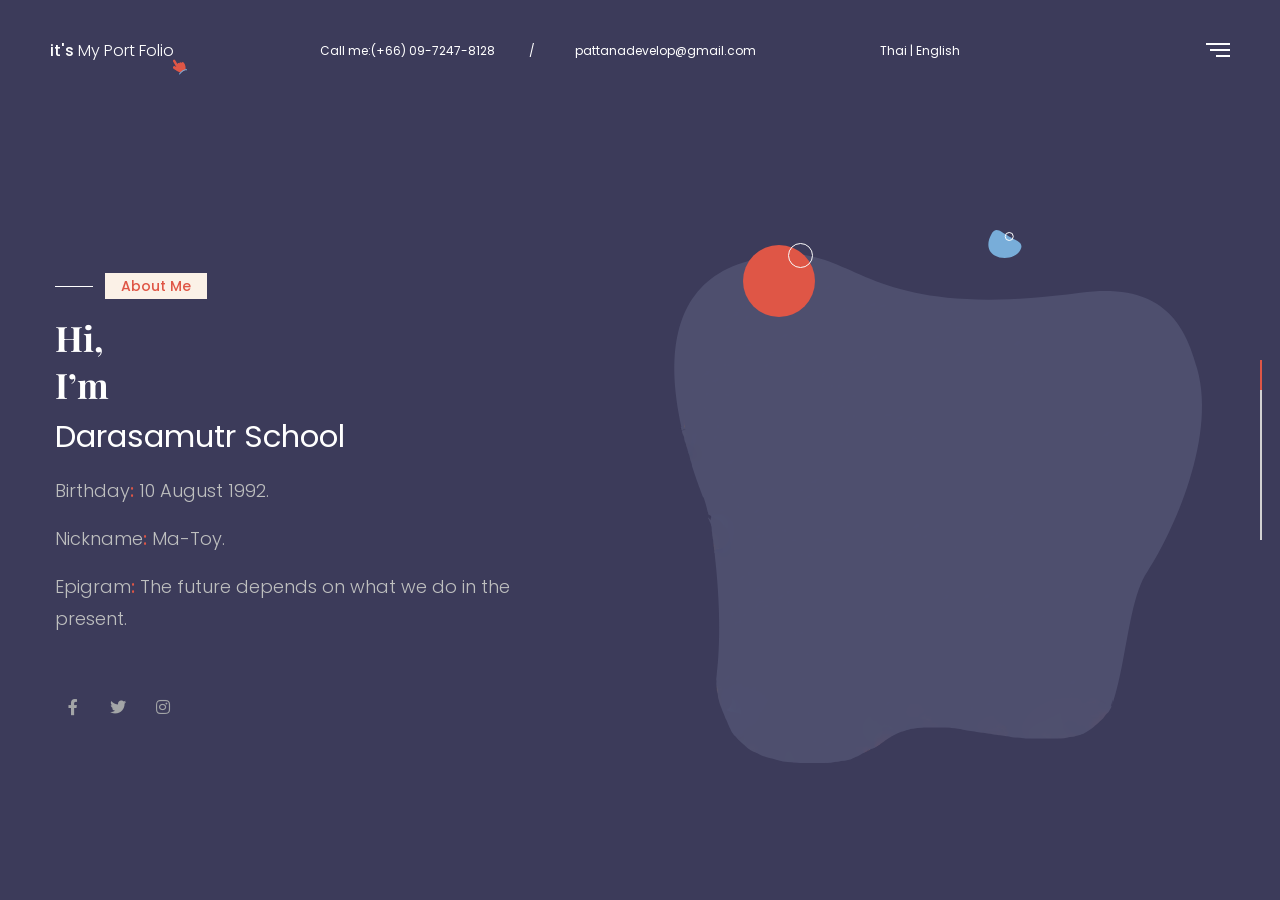
==== commit 0dae24a0: "Update index-en.html" ====
--- a/index-en.html
+++ b/index-en.html
@@ -334,6 +334,18 @@
                                 <div class="portfolio-item">
                                     <img src="assets/images/portfolio/portfolio_4.png" alt="Portfolio">
                                 </div>
+                                <div class="portfolio-item">
+                                    <img src="assets/images/portfolio/portfolio_5.png" alt="Portfolio">
+                                </div>
+                                <div class="portfolio-item">
+                                    <img src="assets/images/portfolio/portfolio_6.png" alt="Portfolio">
+                                </div>
+                                <div class="portfolio-item">
+                                    <img src="assets/images/portfolio/portfolio_7.png" alt="Portfolio">
+                                </div>
+                                <div class="portfolio-item">
+                                    <img src="assets/images/portfolio/portfolio_8.png" alt="Portfolio">
+                                </div>
                             </div>
                         </div>
                     </div>
--- a/assets/css/style.css
+++ b/assets/css/style.css
@@ -47,8 +47,8 @@
     --heading-color: #1D2043;
     --primary-color: #DF5646;
     --light-color: #FAFAFA;
-    --base-font: 'Poppins', sans-serif;
-    --heading-font: 'Playfair Display', serif;
+    --base-font: 'Sarabun', 'Poppins', sans-serif;
+    --heading-font: 'IBM Plex Sans Thai', 'Playfair Display', serif;
 }
 
 body {
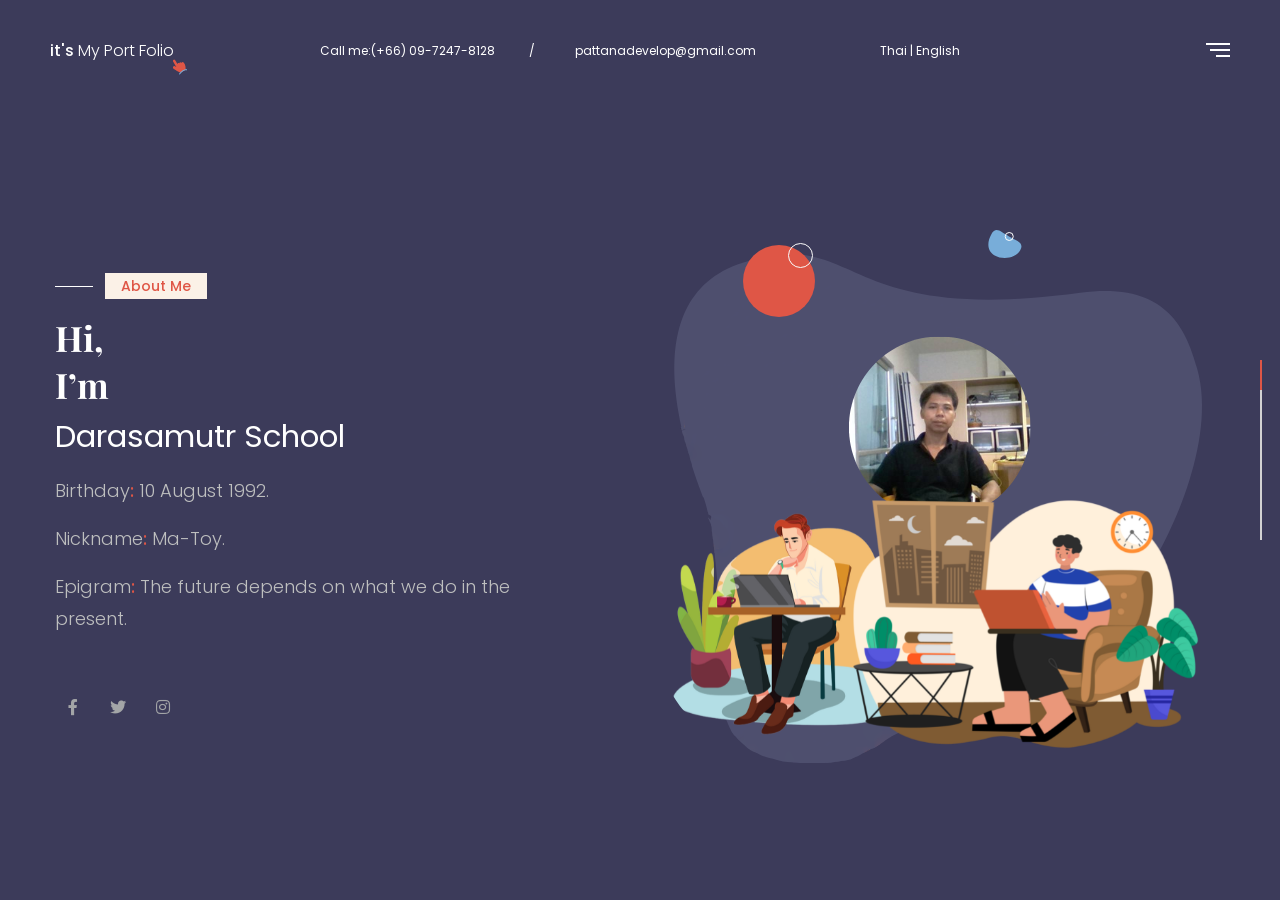
==== commit af0033ff: "Update index-en.html" ====
--- a/index-en.html
+++ b/index-en.html
@@ -106,7 +106,7 @@
                                 <div class="col-lg-7">
                                     <div class="about-image pt-100 rpt-50 text-lg-right">
                                         <div class="about-inner-images">
-                                            <img class="animate-element delay7 fadeInUp" src="assets/images/about/about-me.png" alt="About">
+                                            <img class="animate-element delay7 fadeInUp" src="assets/images/about/about.png" alt="About">
                                             <img class="shape-one animate-element delay10 bounceIn" src="assets/images/about/shape-one-dark.png" alt="Shape">
                                             <img class="shape-two animate-element delay11 bounceIn" src="assets/images/about/shape-two-dark.png" alt="Shape">
                                         </div>
@@ -124,7 +124,7 @@
                                     <div class="service-image animate-element delay4 fadeInUp">
                                         <span class="sub-title mb-75">Lifestyle</span>
                                         <div class="service-inner-images">
-                                            <img src="assets/images/lifestyle/lifestyle-me.png" alt="Service">
+                                            <img src="assets/images/lifestyle/lifestyle.png" alt="Service">
                                             <img class="shape-one animate-element delay6 bounceIn" src="assets/images/lifestyle/shape-one-dark.png" alt="shape">
                                             <img class="shape-two animate-element delay8 bounceIn" src="assets/images/lifestyle/shape-two-dark.png" alt="shape">
                                         </div>
@@ -222,7 +222,7 @@
                                 <div class="col-lg-7">
                                     <div class="skill-image pt-55 text-lg-right animate-element delay4 fadeInUp">
                                         <div class="skill-images-inner">
-                                            <img src="assets/images/skills/skills-me.png" alt="Skills">
+                                            <img src="assets/images/skills/skills.png" alt="Skills">
                                             <img class="shape-one animate-element delay6 bounceIn" src="assets/images/skills/shape-one.png" alt="shape">
                                             <img class="shape-two animate-element delay8 bounceIn" src="assets/images/skills/shape-two-dark.png" alt="shape">
                                         </div>
